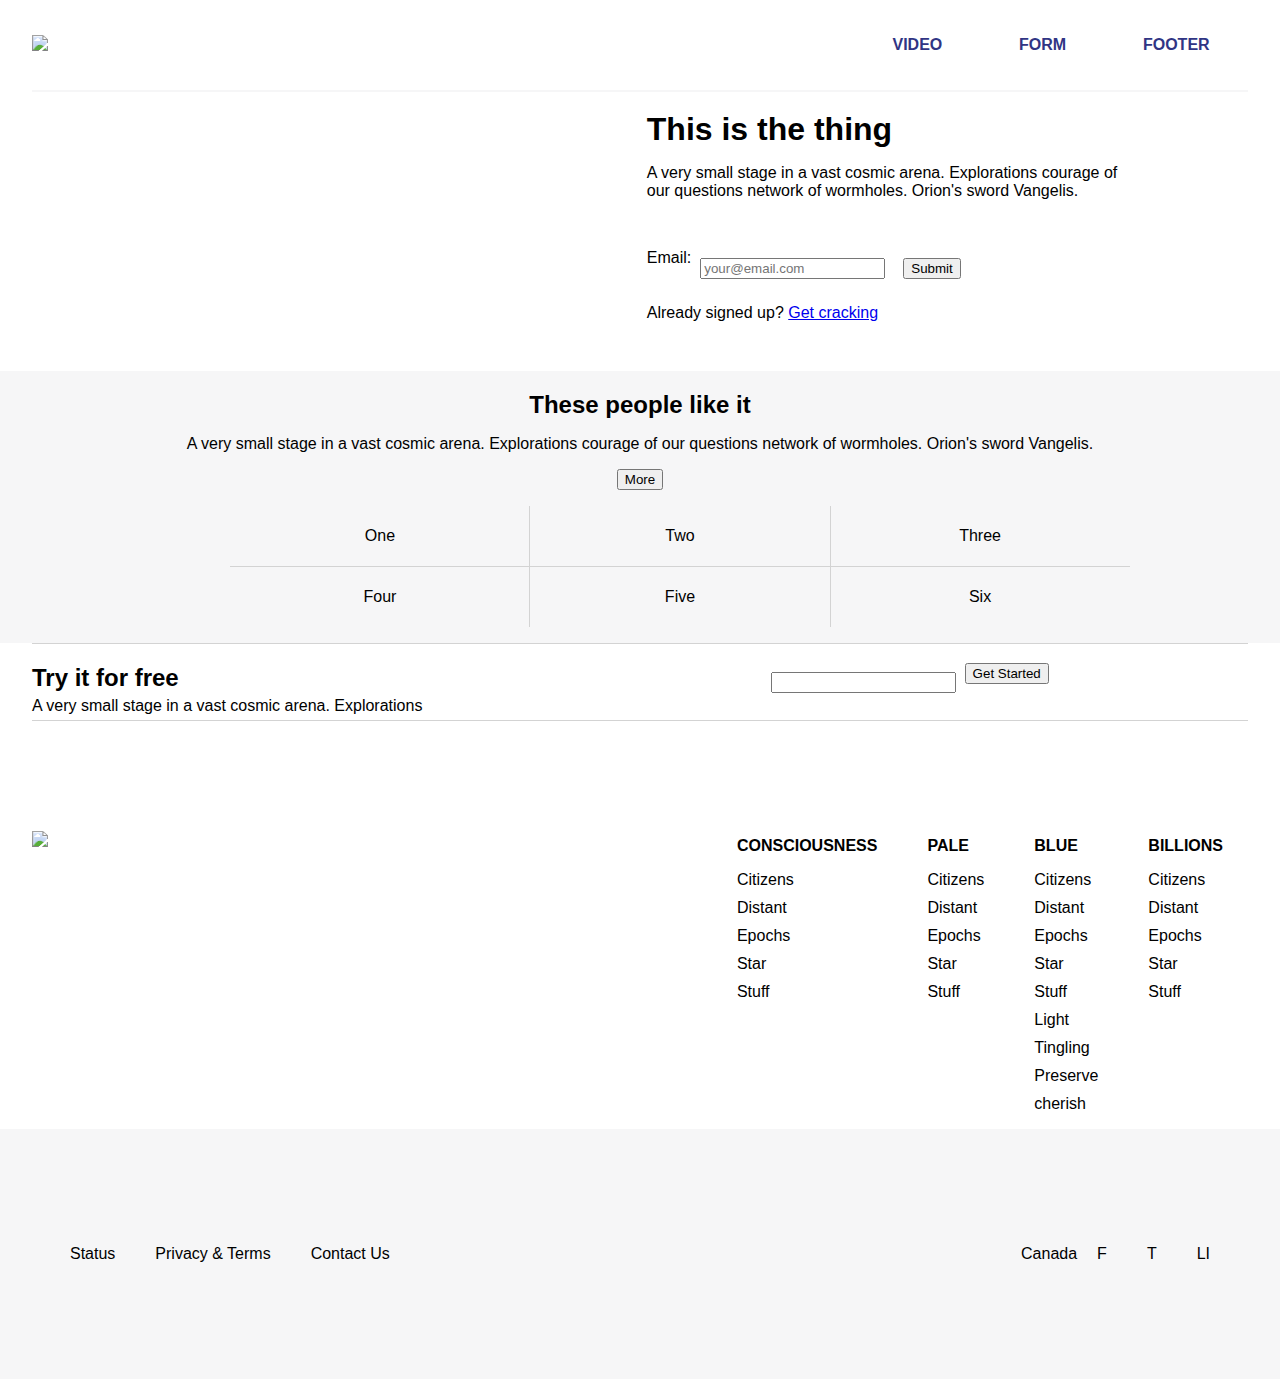
==== FCC_product_landing_page_slack/index.html @ 1f4411ac "FCC product landing page after Slack. Initial commit" ====
<!DOCTYPE html>
<html lang="en" >

<head>
  <meta charset="UTF-8">
  <title>Product Landing Page- FCC: Test Suite Template</title>
  
  
  
      <link rel="stylesheet" href="css/style.css">

  
</head>

<body>

  <!-- 

Hello Camper!

For now, the test suite only works in Chrome! Please read the README below in the JS Editor before beginning. Feel free to delete this message once you have read it. Good luck and Happy Coding! 

- The freeCodeCamp Team 
#Content
1. My product landing page should have a <header> element with corresponding id="header". 
2. I can see an image within the #header element with a corresponding id="header-img". A company logo would make a good image here.
3. Within the <header> element I can see a <nav> element with corresponding id="nav-bar".'
4. I can see at least three clickable elements inside the nav element, each with the class "nav-link". 
5. When I click a .nav-link button in the nav element, I am taken to the corresponding section of the landing page.' 
6. I can watch an embedded product video with id="video".
7. My landing page has a <form> element with a corresponding id="form".'
8. Within the form, there is an <input> field with id="email" where I can enter an email address.
9. The #email input field should have placeholder text to let the user know what the field is for. 
10. The #email input field uses HTML5 validation to confirm that the entered text is an email address. 
11. Within the form, there is a submit <input> with corresponding id="submit". 
12. When I click the #submit element, the email is submitted to a static page (use this mock URL: https://www.freecodecamp.com/email-submit) that confirms the email address was entered (and that it posted successfully). 
#Layout
1. The navbar should always be at the top of the viewport. 
2. My product landing page should have at least one media query.
3. My product landing page should utilize CSS flexbox at least once. 
-->

<header id="header">

	<nav id="nav-bar">
		<div class="logo">
			<img id="header-img" src="https://image.flaticon.com/icons/svg/234/234079.svg">
		</div>
		<div class="menu-links">
			<a href="#video" class="nav-link">video</a>
			<a href="#form" class="nav-link">form</a>
			<a href="#footer" class="nav-link">footer</a>
		</div>
	</nav>
</header>
<main>
	<div class="section section--top">
		<div class="info-form info-form--top">
			<div class="info">
				<h1> This is the thing</h1>
				<p>A very small stage in a vast cosmic arena. Explorations courage of our questions network of wormholes. Orion's sword Vangelis.
				</p>
			</div>
			<div class="form-container">
				<form id="form" action="https://www.freecodecamp.com/email-submit">
					<!--<div class="signup-signin">--><label for="email">Email:</label> <input type="email" id="email" name="email" placeholder="your@email.com">

					<!--</div>-->
					<input type="submit" id="submit">
					<p class="signin-question"> Already signed up? <a href="#">Get cracking</a></p>

				</form>

			</div>
		</div>
		<div class="video-container-parent">
			<div class="video-container">
				<iframe src="https://www.youtube.com/embed/dItUGF8GdTw" allowfullscreen id="video"></iframe>
			</div>
		</div>
	</div>

	<div class="section section--clients">
		<div class="section--clients-content">
		<h2> These people like it </h2>
		<p> A very small stage in a vast cosmic arena. Explorations courage of our questions network of wormholes. Orion's sword Vangelis.</p>
		<button class="button--more">More</button>
		<ul class="blocks blocks--clients">
			<li class="client"> One
			</li>
			<li class="client"> Two
			</li>
			<li class="client"> Three
			</li>
			<li class="client"> Four
			</li>
			<li class="client"> Five
			</li>
			<li class="client"> Six
			</li>
		</ul>
	</div>
	</div>
	<div class="section section--free-try">
		<div class="free-text">
			<h2> Try it for free</h2>
			<p> A very small stage in a vast cosmic arena. Explorations </p>
		</div>
		<form class="signup--1cta">
			<input type="email">
			</input>
			<button>Get Started </button>
		</form>
	</div>
</main>
<footer id="footer">
	<!--Icons made by <a href="https://www.flaticon.com/authors/vectors-market" title="Vectors Market">Vectors Market</a> from <a href="https://www.flaticon.com/" title="Flaticon">www.flaticon.com</a> is licensed by <a href="http://creativecommons.org/licenses/by/3.0/" title="Creative Commons BY 3.0" target="_blank">CC 3.0 BY</a>-->
<div class="footer-menu-container">
	<div class="logo">
		<img id="footer-img" src="https://image.flaticon.com/icons/svg/234/234079.svg">
	</div>
	<div class="footer-menu">
		<div class="footer-menu-block">
			<p>Consciousness</p>
			<ul>
				<li>Citizens</li>
				<li>Distant</li>
				<li>Epochs</li>
				</li>Star</li>
				<li>Stuff</li>
			</ul>

		</div>
		<div class="footer-menu-block">
			<p>pale</p>
			<ul>
				<li>Citizens</li>
				<li>Distant</li>
				<li>Epochs</li>
				</li>Star</li>
				<li>Stuff</li>
			</ul>
		</div>
		<div class="footer-menu-block">
			<p>blue</p>
			<ul>
				<li>Citizens</li>
				<li>Distant</li>
				<li>Epochs</li>
				</li>Star</li>
				<li>Stuff</li>
				<li>Light</li>
				<li>Tingling</li>
				<li>Preserve</li>
				<li>cherish</li>
			</ul>
		</div>
		<div class="footer-menu-block">
			<p>billions</p>
			<ul>
				<li>Citizens</li>
				<li>Distant</li>
				<li>Epochs</li>
				</li>Star</li>
				<li>Stuff</li>
			</ul>
		</div>
</div>
</div>
<div class="footer--terms-social">
	<ul>
		<li>Status</li>
		<li>Privacy & Terms</li>
		<li>Contact Us</li>
	</ul>
<div class="country-social">
	<div class="country">
		<p>Canada</p>
	</div>
	<div class="social">
		<ul>
			<li>F</li>
			<li>T</li>
			<li>LI</li>
		</ul>
	</div>
	</div>
</div>
</footer>
  <script src='https://gitcdn.link/repo/freeCodeCamp/testable-projects-fcc/master/build/bundle.js'></script>

  

    <script  src="js/index.js"></script>




</body>

</html>
---- FCC_product_landing_page_slack/css/style.css ----
/*nice colours: 
#49C49F- aqua
$99DBE6- light blue
#303584- plum
*/
html,body{
	padding:0;
	margin:0;
	width:100%;
	background: white;
	box-sizing:border-box;
	display: flex;
	flex-direction: column;
	align-items: center;
	font-family: "helvetica", "arial", sand-serif;
}
header{
	height: 90px;
	position: fixed;
	top: 0px;
	z-index: 4;
width: 95%;
	max-width: 1400px;
}
h1, h2{
	margin-bottom: 0px;
}

.logo img{
	margin: 10px 0px;
	height: 60px;
	width: auto;
}
.logo{
	width: 100px;
}
nav{
	width: 100%;
	background: white;
	height: 90px;
	border-bottom: 2px solid #F6F6F7; 
	display: flex;
	flex-direction: row;
	justify-content: space-between;
	align-items: center;
}
.menu-links{
	display: flex;
	flex-direction: row;
}
.menu-links a{
	text-decoration: none;
	color: #303584;
	font-weight: 600;
	text-transform: uppercase;
	padding: 0 3vw;
	display: block;
}

main{
width: 100%;
	display: flex;
	flex-direction: column;
	align-items: center;
	margin-top: 90px;

}
.section{
	display: flex;
	
}
.section--top{
	flex-flow: row wrap;
	justify-content: center;

		width: 95%;
	max-width: 1400px;
}
.video-container-parent{
	max-width: 500px;
	width: 50%;
	height: auto;
	display: flex;
	align-items: center;
}
.video-container{
	  position: relative;
    overflow: hidden;
    padding-top: 56.25%;
	width: 100%;
	top: 0;
	left: 0;
	
/*https://blog.theodo.fr/2018/01/responsive-iframes-css-trick/*/
}
iframe{
	 position: absolute;
    top: 0;
    left: 0;
    width: 100%;
    height: 100%;
    border: 0;
}


.info-form{
	display: flex;
	flex-flow: row wrap;
}
.info-form--top{
	order: 2;
	max-width: 500px;
	width: 40%;
	padding: 0 20px;
}
.info{
	justify-content: left;
}

.form-container{
	display: flex;
	flex-direction: column;
	align-items: center;
		width: 100%;
}
form{
	display: flex;
	flex-flow: row wrap;
	align-items: flex-start;
}

input{
margin: 1vmin;	
}


.section--clients{
	background: #F6F6F7;
	justify-content: center;
	width: 100%;
}
.section--clients-content{
	flex-direction: column;
	align-items: center;
	text-align: center;	
}
.blocks--clients{
	width: 100%;
	display: flex;
	flex-flow: row wrap;
	justify-content: center;
}

.client{
	width: 33%;
	list-style: none;
	height: 60px;
	display: flex;
	align-items: center;
	justify-content: center;
}

.client:nth-child(1), .client:nth-child(2) ,.client:nth-child(4), .client:nth-child(5){
	border-right: 1px solid lightgrey;
}
.client:nth-child(1), .client:nth-child(2), .client:nth-child(3){
		border-bottom: 1px solid lightgrey;
}
.section--free-try{
	flex-direction: row wrap;
	justify-content: space-between;
	align-items: center;
	border-top:  1px solid lightgrey;
		border-bottom: 1px solid lightgrey;
		width: 95%;
	max-width: 1400px;
}
.free-text, .signup--1cta{
	width: 40%;
	max-width: 500px;
}
.free-text p{
	margin: 5px 0px;
}
}
div{
	/*margin: 2vw;*/
/*	border: 2px black solid;*/
}

footer{
width: 100%;
	display: flex;
	flex-direction: column;
	align-items: center;
}
.footer-menu-container{
	width: 95%;
	max-width: 1400px;
	padding-top: 100px;
		display: flex;
	flex-direction: row wrap;
	justify-content: space-between;
}
.footer-menu{
	display: flex;
	flex-flow: row wrap;
	justify-content: space-around;
}
.footer-menu-block{
	width: auto;
	box-sizing: border-box;
	margin: 0 25px;
}
.footer-menu-block p{
	text-transform: uppercase;
		margin-bottom: 10px;
	font-weight: 600;
}
.footer-menu-block ul{
	list-style: none;
	padding: 0px;
}
.footer-menu-block li{
	margin: 10px 0;
}


.footer--terms-social{
	width: 100%;
background: #F6F6F7;
	padding: 100px 50px;
	display: flex;
	justify-content: space-between;
	box-sizing: border-box;
}
.footer--terms-social ul, .social li{
	display: flex;
	list-style: none;
	padding: 0px;	
}
.country-social{
	display: flex;
	flex-flow: row wrap;
}
.footer--terms-social li{
	margin: 0px 20px;
}
@media (max-width:800px){
	.hamburger{
		display:block;
	}
	#submit{
		order: 3;
	}

	.info-form--top{
	order: 1;
	}
	.video-container-parent{
		order: 2;
	}
/*	nav{
		height:0px;
	}
	nav--open{
		height:400px;
	}*/
}
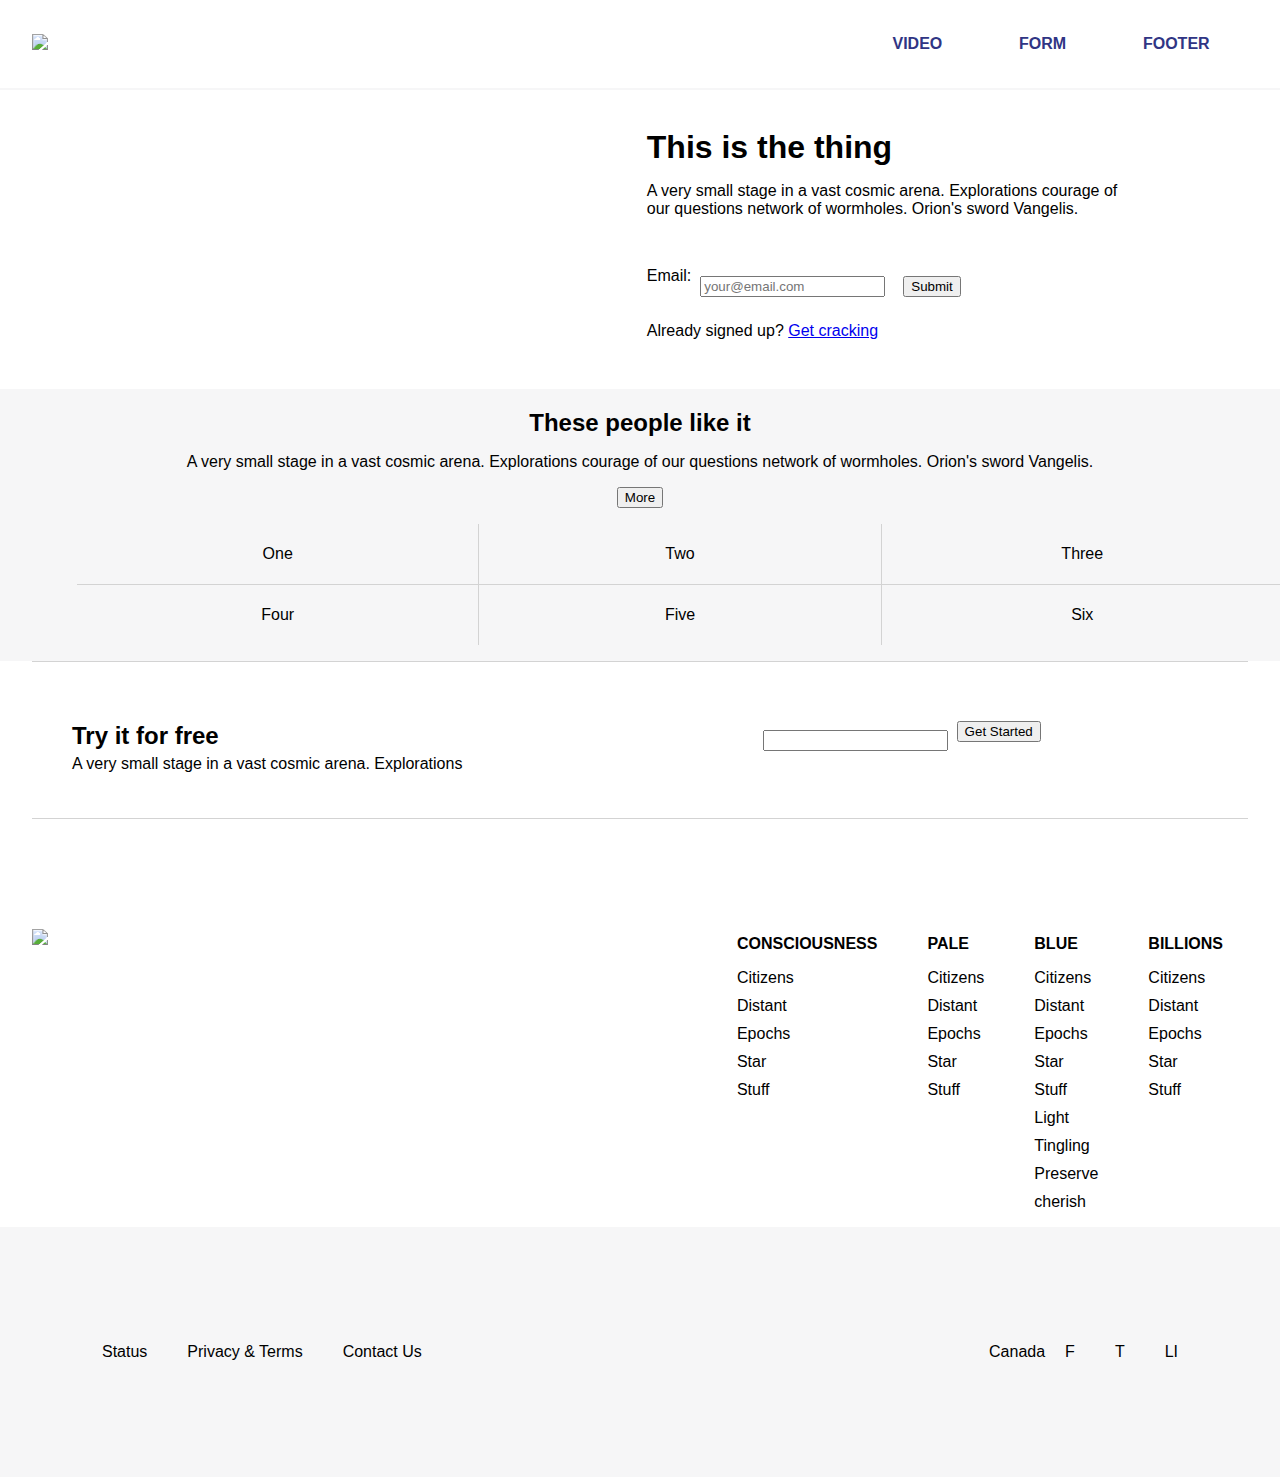
==== commit 46729e1d: "Hamburger nav, more layout adjustments" ====
--- a/FCC_product_landing_page_slack/index.html
+++ b/FCC_product_landing_page_slack/index.html
@@ -39,7 +39,16 @@
 2. My product landing page should have at least one media query.
 3. My product landing page should utilize CSS flexbox at least once. 
 -->
-
+<div class="full-menu menu-move-right">
+	<div class="hamburger" id="menu-hamburger"><p>☰</p></div>
+		<div class="menu-links--full ">
+			<a href="#video" class="nav-link">video</a>
+			<a href="#form" class="nav-link">form</a>
+			<a href="#footer" class="nav-link">footer</a>
+	</div>
+
+</div>
+	
 <header id="header">
 
 	<nav id="nav-bar">
@@ -51,6 +60,7 @@
 			<a href="#form" class="nav-link">form</a>
 			<a href="#footer" class="nav-link">footer</a>
 		</div>
+		<div class="hamburger" id="page-hamburger"><p>☰</p></div>
 	</nav>
 </header>
 <main>
@@ -168,6 +178,7 @@
 </div>
 </div>
 <div class="footer--terms-social">
+	<div class="footer--terms-social-contents">
 	<ul>
 		<li>Status</li>
 		<li>Privacy & Terms</li>
@@ -185,9 +196,11 @@
 		</ul>
 	</div>
 	</div>
+	</div>
 </div>
 </footer>
   <script src='https://gitcdn.link/repo/freeCodeCamp/testable-projects-fcc/master/build/bundle.js'></script>
+<script src='https://cdnjs.cloudflare.com/ajax/libs/jquery/3.2.1/jquery.min.js'></script>
 
   
 
--- a/FCC_product_landing_page_slack/css/style.css
+++ b/FCC_product_landing_page_slack/css/style.css
@@ -3,24 +3,27 @@
 $99DBE6- light blue
 #303584- plum
 */
-html,body{
+html, body{
 	padding:0;
 	margin:0;
 	width:100%;
 	background: white;
-	box-sizing:border-box;
-	display: flex;
-	flex-direction: column;
-	align-items: center;
-	font-family: "helvetica", "arial", sand-serif;
+	box-sizing: border-box;
+	display: flex;
+	flex-direction: column;
+	align-items: center;
+	font-family: "helvetica", "arial", sans-serif;
 }
 header{
 	height: 90px;
 	position: fixed;
 	top: 0px;
 	z-index: 4;
-width: 95%;
-	max-width: 1400px;
+width: 100%;
+display: flex;
+	justify-content: center;
+	box-sizing: border-box;
+		border-bottom: 2px solid #F6F6F7; 
 }
 h1, h2{
 	margin-bottom: 0px;
@@ -35,14 +38,21 @@
 	width: 100px;
 }
 nav{
-	width: 100%;
+	width:95%;
+	max-width: 1400px;
 	background: white;
-	height: 90px;
-	border-bottom: 2px solid #F6F6F7; 
+	height: 100%;
 	display: flex;
 	flex-direction: row;
 	justify-content: space-between;
 	align-items: center;
+}
+
+
+
+.hamburger{
+	display:none;
+	font-size: 2em;
 }
 .menu-links{
 	display: flex;
@@ -64,6 +74,9 @@
 	align-items: center;
 	margin-top: 90px;
 
+	box-sizing: border-box;
+	overflow: hidden;
+	max-width: 1400px;
 }
 .section{
 	display: flex;
@@ -72,9 +85,9 @@
 .section--top{
 	flex-flow: row wrap;
 	justify-content: center;
-
 		width: 95%;
 	max-width: 1400px;
+	
 }
 .video-container-parent{
 	max-width: 500px;
@@ -143,6 +156,9 @@
 	flex-direction: column;
 	align-items: center;
 	text-align: center;	
+	width: 95%;
+	max-width: 1400px;
+
 }
 .blocks--clients{
 	width: 100%;
@@ -174,6 +190,9 @@
 		border-bottom: 1px solid lightgrey;
 		width: 95%;
 	max-width: 1400px;
+	padding:40px;
+
+	box-sizing: border-box;
 }
 .free-text, .signup--1cta{
 	width: 40%;
@@ -201,11 +220,13 @@
 		display: flex;
 	flex-direction: row wrap;
 	justify-content: space-between;
+	
 }
 .footer-menu{
 	display: flex;
 	flex-flow: row wrap;
 	justify-content: space-around;
+	
 }
 .footer-menu-block{
 	width: auto;
@@ -229,10 +250,17 @@
 .footer--terms-social{
 	width: 100%;
 background: #F6F6F7;
-	padding: 100px 50px;
+	display: flex;
+	justify-content: center;
+	
+}
+.footer--terms-social-contents{
+	width: 95%;
+	max-width: 1400px;
 	display: flex;
 	justify-content: space-between;
 	box-sizing: border-box;
+		padding: 100px 50px;
 }
 .footer--terms-social ul, .social li{
 	display: flex;
@@ -247,8 +275,56 @@
 	margin: 0px 20px;
 }
 @media (max-width:800px){
+	.no-overflow{
+		overflow: hidden;
+		height: 100vh;
+		width: 100vw;
+	}
 	.hamburger{
-		display:block;
+		display: block;
+	}
+	#menu-hamburger{
+		height: 90px;
+		text-align: right;
+	}
+	/*.menu-links--full*/
+	.full-menu{
+	width: 100vw;
+	background: green;
+	height: 100vh;
+	box-sizing: border-box;
+	overflow: hidden;
+		position: absolute;
+		top: 0px;
+		z-index: 7;
+		display: flex;
+		flex-direction: column;
+		padding: 10px;
+		/*smooth transition*/
+}
+	.menu-move-left{
+		right: 0px;
+	}
+	.menu-move-right{
+	right: 100vw;	
+	}
+	
+	.logo{
+		
+	}
+.menu-links{
+		display: none;
+	}
+	.menu-links--full {
+		display: flex;
+		flex-direction: column;
+		align-items: flex-start;
+		justify-content: center;
+		width: 100%;
+		padding: 10px;
+	}
+	.menu-links--full a{
+		font-size: 2em;
 	}
 	#submit{
 		order: 3;
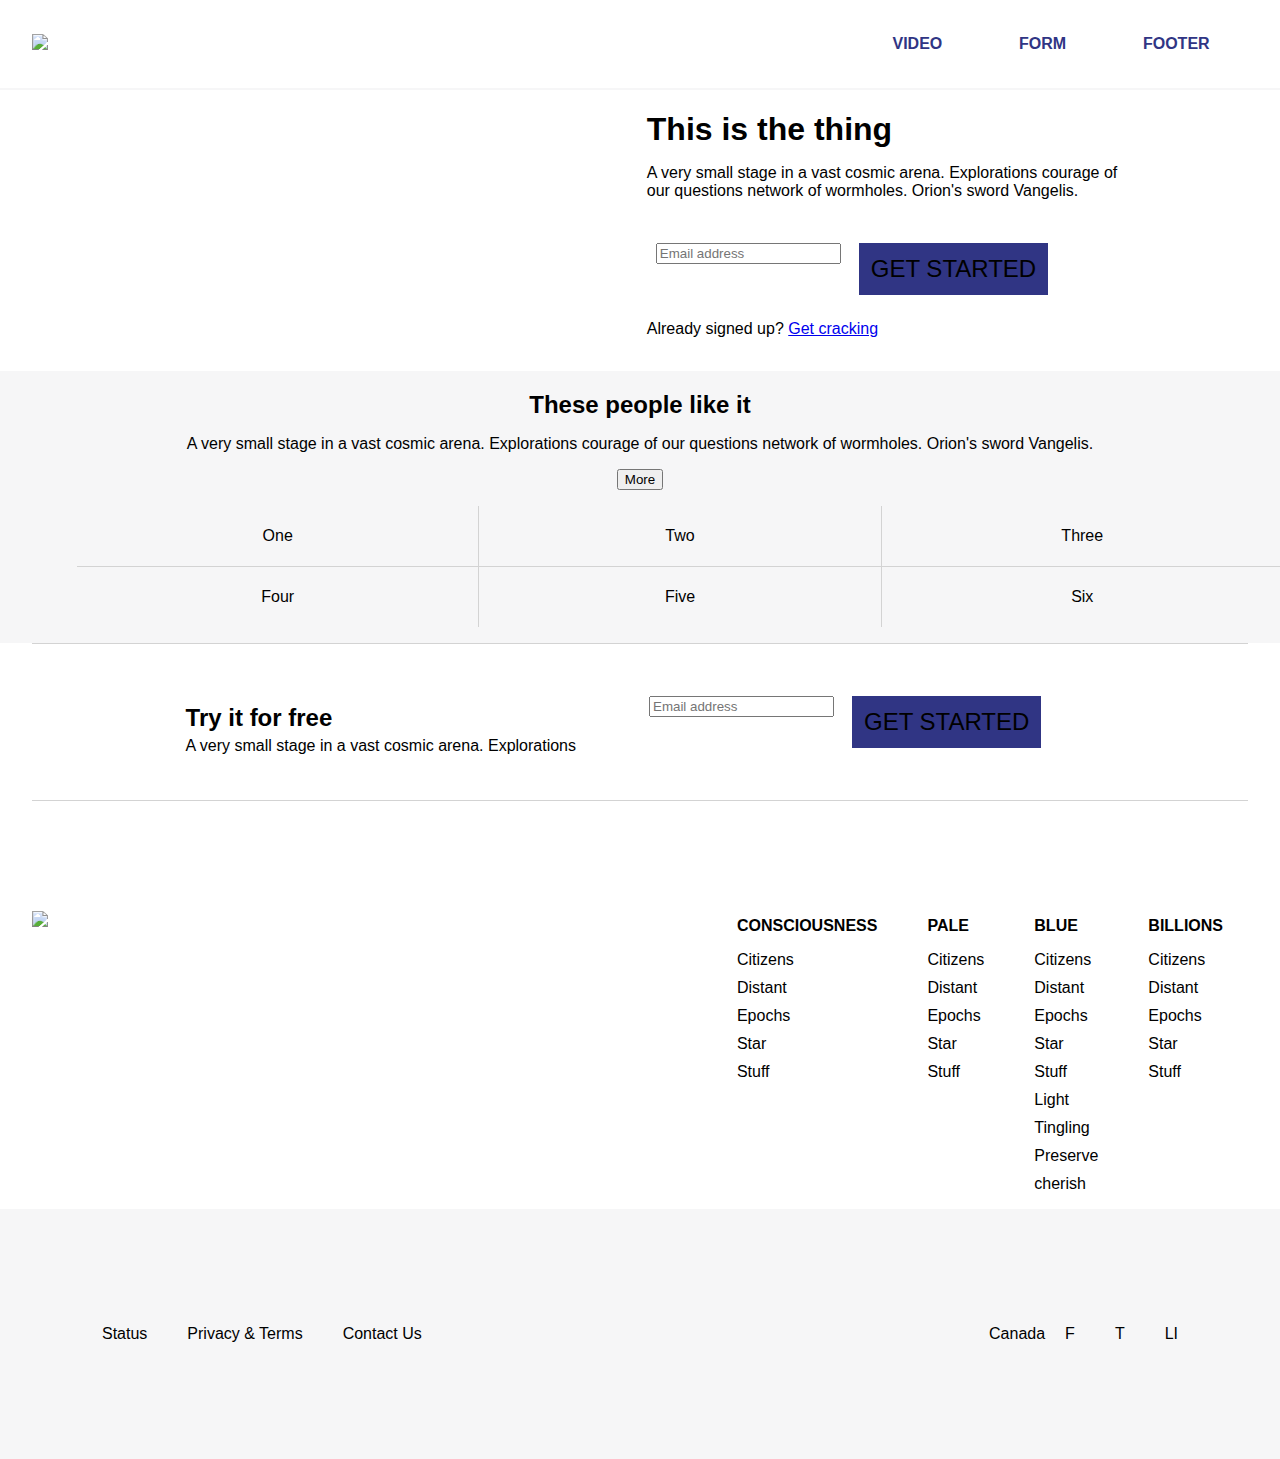
==== commit f69e467f: "full-page nav, layout" ====
--- a/FCC_product_landing_page_slack/index.html
+++ b/FCC_product_landing_page_slack/index.html
@@ -39,17 +39,22 @@
 2. My product landing page should have at least one media query.
 3. My product landing page should utilize CSS flexbox at least once. 
 -->
-<div class="full-menu menu-move-right">
-	<div class="hamburger" id="menu-hamburger"><p>☰</p></div>
-		<div class="menu-links--full ">
+<nav class="full-menu menu-move-right">
+	<div class="header header--full-menu">
+	<div class="logo">
+			<img src="https://image.flaticon.com/icons/svg/234/234079.svg">
+		</div>
+	<div class="hamburger" id="menu-hamburger"><p>X</p></div>
+	</div>
+		<div class="menu-links menu-links--full ">
 			<a href="#video" class="nav-link">video</a>
 			<a href="#form" class="nav-link">form</a>
 			<a href="#footer" class="nav-link">footer</a>
 	</div>
-
-</div>
 	
-<header id="header">
+</nav>
+	
+<header id="header" class="header">
 
 	<nav id="nav-bar">
 		<div class="logo">
@@ -73,10 +78,10 @@
 			</div>
 			<div class="form-container">
 				<form id="form" action="https://www.freecodecamp.com/email-submit">
-					<!--<div class="signup-signin">--><label for="email">Email:</label> <input type="email" id="email" name="email" placeholder="your@email.com">
+					<!--<div class="signup-signin"><label for="email">Email:</label>--> <input type="email" id="email" name="email" placeholder="Email address" class="input--email-submit">
 
 					<!--</div>-->
-					<input type="submit" id="submit">
+					<input type="submit" id="submit" value= "Get Started" class="button--email-submit">
 					<p class="signin-question"> Already signed up? <a href="#">Get cracking</a></p>
 
 				</form>
@@ -117,9 +122,8 @@
 			<p> A very small stage in a vast cosmic arena. Explorations </p>
 		</div>
 		<form class="signup--1cta">
-			<input type="email">
-			</input>
-			<button>Get Started </button>
+			<input type="email" placeholder="Email address" class="input--email-submit">
+					<input type="submit" value= "Get Started" class="button--email-submit">
 		</form>
 	</div>
 </main>
--- a/FCC_product_landing_page_slack/css/style.css
+++ b/FCC_product_landing_page_slack/css/style.css
@@ -14,17 +14,20 @@
 	align-items: center;
 	font-family: "helvetica", "arial", sans-serif;
 }
-header{
+.header{
 	height: 90px;
-	position: fixed;
 	top: 0px;
-	z-index: 4;
 width: 100%;
 display: flex;
-	justify-content: center;
 	box-sizing: border-box;
 		border-bottom: 2px solid #F6F6F7; 
 }
+#header{
+		justify-content: center;
+		position: fixed;
+	z-index: 4;
+}
+
 h1, h2{
 	margin-bottom: 0px;
 }
@@ -37,7 +40,7 @@
 .logo{
 	width: 100px;
 }
-nav{
+#nav-bar{
 	width:95%;
 	max-width: 1400px;
 	background: white;
@@ -54,9 +57,12 @@
 	display:none;
 	font-size: 2em;
 }
-.menu-links{
+#nav-bar .menu-links{
 	display: flex;
 	flex-direction: row;
+}
+#nav-bar .menu-links a{
+	display: block;
 }
 .menu-links a{
 	text-decoration: none;
@@ -64,9 +70,11 @@
 	font-weight: 600;
 	text-transform: uppercase;
 	padding: 0 3vw;
-	display: block;
-}
-
+}
+
+.full-menu{
+	display: none;
+}
 main{
 width: 100%;
 	display: flex;
@@ -89,6 +97,17 @@
 	max-width: 1400px;
 	
 }
+
+
+.button--email-submit{
+	background: #303584;
+	border: none;
+	text-transform: uppercase;
+	font-size: 1.5em;
+	padding: .5em;
+	boz-sizing: border-box;
+}
+.input--email-submit{}
 .video-container-parent{
 	max-width: 500px;
 	width: 50%;
@@ -183,15 +202,15 @@
 		border-bottom: 1px solid lightgrey;
 }
 .section--free-try{
-	flex-direction: row wrap;
+	flex-flow: row wrap;
 	justify-content: space-between;
 	align-items: center;
+	justify-content: center;
 	border-top:  1px solid lightgrey;
 		border-bottom: 1px solid lightgrey;
 		width: 95%;
 	max-width: 1400px;
 	padding:40px;
-
 	box-sizing: border-box;
 }
 .free-text, .signup--1cta{
@@ -218,7 +237,7 @@
 	max-width: 1400px;
 	padding-top: 100px;
 		display: flex;
-	flex-direction: row wrap;
+	flex-flow: row wrap;
 	justify-content: space-between;
 	
 }
@@ -241,6 +260,7 @@
 .footer-menu-block ul{
 	list-style: none;
 	padding: 0px;
+	
 }
 .footer-menu-block li{
 	margin: 10px 0;
@@ -258,12 +278,14 @@
 	width: 95%;
 	max-width: 1400px;
 	display: flex;
+	flex-flow: row wrap;
 	justify-content: space-between;
 	box-sizing: border-box;
 		padding: 100px 50px;
 }
 .footer--terms-social ul, .social li{
 	display: flex;
+	flex-flow: row wrap;
 	list-style: none;
 	padding: 0px;	
 }
@@ -284,13 +306,13 @@
 		display: block;
 	}
 	#menu-hamburger{
-		height: 90px;
-		text-align: right;
+		/*height: 90px;*/
+	/*	text-align: right;*/
 	}
 	/*.menu-links--full*/
 	.full-menu{
-	width: 100vw;
-	background: green;
+width: 100vw;
+	background: #303584;
 	height: 100vh;
 	box-sizing: border-box;
 	overflow: hidden;
@@ -299,20 +321,27 @@
 		z-index: 7;
 		display: flex;
 		flex-direction: column;
-		padding: 10px;
+		align-items: center;
+	/*	padding: 10px;*/
+	
+  
 		/*smooth transition*/
 }
 	.menu-move-left{
-		right: 0px;
+		right: 0vw;
 	}
 	.menu-move-right{
-	right: 100vw;	
-	}
-	
-	.logo{
-		
-	}
-.menu-links{
+right: 100vw;	
+	}
+	
+	.header--full-menu{
+		justify-content: space-between;
+		align-items: center;
+			width:95%;
+	max-width: 1400px;
+}
+
+#nav-bar .menu-links{
 		display: none;
 	}
 	.menu-links--full {
@@ -321,10 +350,11 @@
 		align-items: flex-start;
 		justify-content: center;
 		width: 100%;
-		padding: 10px;
 	}
 	.menu-links--full a{
 		font-size: 2em;
+		padding-top: 1em;
+		color: white;
 	}
 	#submit{
 		order: 3;
@@ -342,4 +372,18 @@
 	nav--open{
 		height:400px;
 	}*/
+}
+@media (max-width: 500px){
+	
+	form, .free-text, .signup--1cta{
+		width: 100%;
+		max-width: 800px;
+		background: blue;
+	}
+	.button--email-submit{
+		width: 100%;
+	}
+	.input--email-submit{
+		width: 100%;
+	}
 }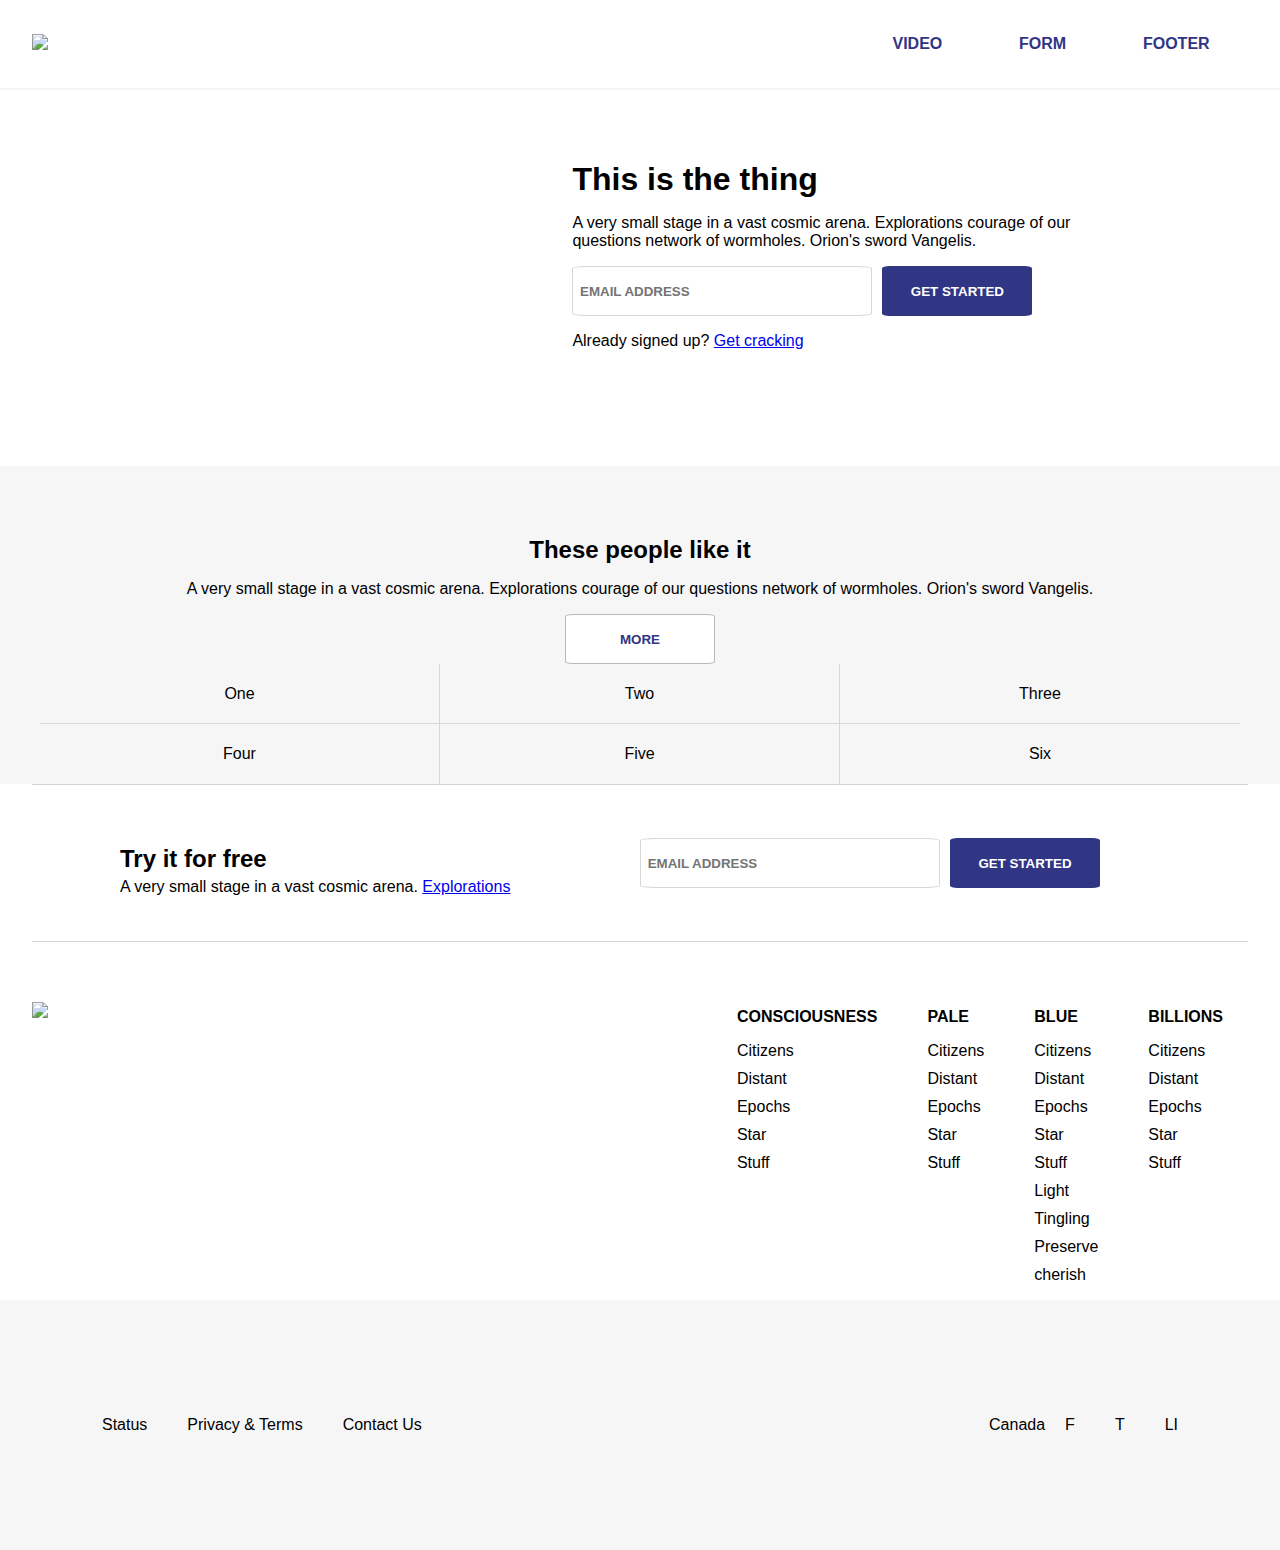
==== commit a489be22: "Layout" ====
--- a/FCC_product_landing_page_slack/index.html
+++ b/FCC_product_landing_page_slack/index.html
@@ -78,11 +78,13 @@
 			</div>
 			<div class="form-container">
 				<form id="form" action="https://www.freecodecamp.com/email-submit">
-					<!--<div class="signup-signin"><label for="email">Email:</label>--> <input type="email" id="email" name="email" placeholder="Email address" class="input--email-submit">
+					<!--<div class="signup-signin"><label for="email">Email:</label>--> 
+					<div class="inputs"><input type="email" id="email" name="email" placeholder="Email address" class="input input--email-submit">
 
 					<!--</div>-->
-					<input type="submit" id="submit" value= "Get Started" class="button--email-submit">
+					<input type="submit" id="submit" value= "Get Started" class="button button--email-submit"></div>
 					<p class="signin-question"> Already signed up? <a href="#">Get cracking</a></p>
+	
 
 				</form>
 
@@ -99,32 +101,33 @@
 		<div class="section--clients-content">
 		<h2> These people like it </h2>
 		<p> A very small stage in a vast cosmic arena. Explorations courage of our questions network of wormholes. Orion's sword Vangelis.</p>
-		<button class="button--more">More</button>
-		<ul class="blocks blocks--clients">
-			<li class="client"> One
-			</li>
-			<li class="client"> Two
-			</li>
-			<li class="client"> Three
-			</li>
-			<li class="client"> Four
-			</li>
-			<li class="client"> Five
-			</li>
-			<li class="client"> Six
-			</li>
-		</ul>
+		<button class="button button--more">More</button>
+		<div class="blocks blocks--clients">
+			<div class="client"> One
+			</div>
+			<div class="client"> Two
+			</div>
+			<div class="client"> Three
+			</div>
+			<div class="client"> Four
+			</div>
+			<div class="client"> Five
+			</div>
+			<div class="client"> Six
+			</div>
+		</div>
 	</div>
 	</div>
 	<div class="section section--free-try">
 		<div class="free-text">
 			<h2> Try it for free</h2>
-			<p> A very small stage in a vast cosmic arena. Explorations </p>
-		</div>
-		<form class="signup--1cta">
-			<input type="email" placeholder="Email address" class="input--email-submit">
-					<input type="submit" value= "Get Started" class="button--email-submit">
+			<p> A very small stage in a vast cosmic arena. <a href="#">Explorations</a> </p>
+		</div>
+		<form class="info-form info-form--lower">
+			<input type="email" placeholder="Email address" class="input input--email-submit">
+					<input type="submit" value= "Get Started" class="button button--email-submit">
 		</form>
+		
 	</div>
 </main>
 <footer id="footer">
--- a/FCC_product_landing_page_slack/css/style.css
+++ b/FCC_product_landing_page_slack/css/style.css
@@ -88,29 +88,62 @@
 }
 .section{
 	display: flex;
-	
+	padding-top: 50px; 
 }
 .section--top{
 	flex-flow: row wrap;
 	justify-content: center;
 		width: 95%;
 	max-width: 1400px;
-	
-}
-
-
+	padding-bottom: 100px;
+}
+
+.button{
+	text-transform: uppercase;
+	padding: .5em;
+	box-sizing: border-box;
+	width: 150px;
+	height: 50px;
+	border-radius: 5%;
+	font-weight: 600;
+}
+.input{
+margin-right:10px;
+		text-transform: uppercase;
+	padding: .5em;
+	box-sizing: border-box;
+	width: 300px;
+	height: 50px;
+	border-radius: 5%;
+	font-weight: 600;
+}
 .button--email-submit{
 	background: #303584;
 	border: none;
-	text-transform: uppercase;
-	font-size: 1.5em;
-	padding: .5em;
-	boz-sizing: border-box;
-}
-.input--email-submit{}
+	color: white;
+}
+.button--email-submit:hover{
+	background: #1E2694;
+}
+.button--more{
+	color: #303584;
+	background: white;
+	border: #B9B9B9 1px solid;
+}
+.button--more:hover{
+	border: #303584 1px solid;
+}
+.input--email-submit{
+	border: 1px solid #D7D7D8;
+}
+.input--email-submit:focus{
+	outline: none;
+	border: 1px solid #303584;
+}
+
 .video-container-parent{
 	max-width: 500px;
-	width: 50%;
+	width: 30%;
 	height: auto;
 	display: flex;
 	align-items: center;
@@ -138,21 +171,22 @@
 .info-form{
 	display: flex;
 	flex-flow: row wrap;
+	max-width: 500px;
+	width: 70%;
+	padding: 0 20px;
 }
 .info-form--top{
 	order: 2;
-	max-width: 500px;
-	width: 40%;
-	padding: 0 20px;
+	
 }
 .info{
 	justify-content: left;
 }
 
 .form-container{
-	display: flex;
+/*	display: flex;
 	flex-direction: column;
-	align-items: center;
+	align-items: center;*/
 		width: 100%;
 }
 form{
@@ -160,9 +194,10 @@
 	flex-flow: row wrap;
 	align-items: flex-start;
 }
-
-input{
-margin: 1vmin;	
+.inputs{
+	width: 100%;
+	display: flex;
+	flex-flow: row wrap;
 }
 
 
@@ -177,8 +212,8 @@
 	text-align: center;	
 	width: 95%;
 	max-width: 1400px;
-
-}
+}
+
 .blocks--clients{
 	width: 100%;
 	display: flex;
@@ -188,18 +223,21 @@
 
 .client{
 	width: 33%;
+	min-width: 372px;
+	max-width: 400px;
 	list-style: none;
 	height: 60px;
 	display: flex;
 	align-items: center;
 	justify-content: center;
+	box-sizing: border-box;
 }
 
 .client:nth-child(1), .client:nth-child(2) ,.client:nth-child(4), .client:nth-child(5){
-	border-right: 1px solid lightgrey;
+	border-right: 1px solid #D7D7D8;
 }
 .client:nth-child(1), .client:nth-child(2), .client:nth-child(3){
-		border-bottom: 1px solid lightgrey;
+		border-bottom: 1px solid #D7D7D8;
 }
 .section--free-try{
 	flex-flow: row wrap;
@@ -213,14 +251,15 @@
 	padding:40px;
 	box-sizing: border-box;
 }
-.free-text, .signup--1cta{
-	width: 40%;
+.free-text{
+	width: 30%;
 	max-width: 500px;
+	flex-grow: 2;
 }
 .free-text p{
 	margin: 5px 0px;
 }
-}
+
 div{
 	/*margin: 2vw;*/
 /*	border: 2px black solid;*/
@@ -235,7 +274,7 @@
 .footer-menu-container{
 	width: 95%;
 	max-width: 1400px;
-	padding-top: 100px;
+	padding-top: 50px;
 		display: flex;
 	flex-flow: row wrap;
 	justify-content: space-between;
@@ -296,7 +335,26 @@
 .footer--terms-social li{
 	margin: 0px 20px;
 }
-@media (max-width:800px){
+
+@media(max-width: 1200px){
+	
+.client{
+	width: 50%;
+	min-width: 370px;
+	max-width: 400px;
+}
+
+.client:nth-child(1), .client:nth-child(3),  .client:nth-child(5){
+	border-right: 1px solid #D7D7D8;
+}
+	.client:nth-child(2),  .client:nth-child(4){
+		border-right: none;
+	}
+.client:nth-child(1), .client:nth-child(2), .client:nth-child(3),.client:nth-child(4) {
+		border-bottom: 1px solid #D7D7D8;
+}
+}
+@media (max-width:825px){
 	.no-overflow{
 		overflow: hidden;
 		height: 100vh;
@@ -316,7 +374,7 @@
 	height: 100vh;
 	box-sizing: border-box;
 	overflow: hidden;
-		position: absolute;
+		position: fixed;
 		top: 0px;
 		z-index: 7;
 		display: flex;
@@ -339,6 +397,7 @@
 		align-items: center;
 			width:95%;
 	max-width: 1400px;
+	
 }
 
 #nav-bar .menu-links{
@@ -359,13 +418,55 @@
 	#submit{
 		order: 3;
 	}
-
+	.section--top{
+		padding-bottom: 20px;
+	}
 	.info-form--top{
+		width: 100%;
+		max-width: 1400px;
 	order: 1;
+		margin-bottom: 10px;
 	}
 	.video-container-parent{
 		order: 2;
-	}
+			width: 100%;
+				max-width: 1400px;
+padding: 0 20px;
+	}
+.button, .input, .free-text, .info-form--lower{
+		width: 100%;
+		max-width: 1400px;
+	}
+	.input{
+margin-right:0px;
+		margin-bottom: 20px;
+	}
+	
+	
+	
+.client{
+	width: 100%;
+	max-width: 800px;
+	border-right:none;
+			border-bottom: 1px solid #D7D7D8;
+}
+	
+	.client:nth-child(1), .client:nth-child(3),  .client:nth-child(5){
+		border-right: none;
+	}
+.client:nth-child(6){
+border-bottom: none;
+}
+	
+	.free-text{
+	width: 100%;
+	max-width: 800px;
+	text-align: center;
+	}
+	
+.free-text p{
+	margin: 15px 0px;
+}
 /*	nav{
 		height:0px;
 	}
@@ -375,15 +476,6 @@
 }
 @media (max-width: 500px){
 	
-	form, .free-text, .signup--1cta{
-		width: 100%;
-		max-width: 800px;
-		background: blue;
-	}
-	.button--email-submit{
-		width: 100%;
-	}
-	.input--email-submit{
-		width: 100%;
-	}
+
+	
 }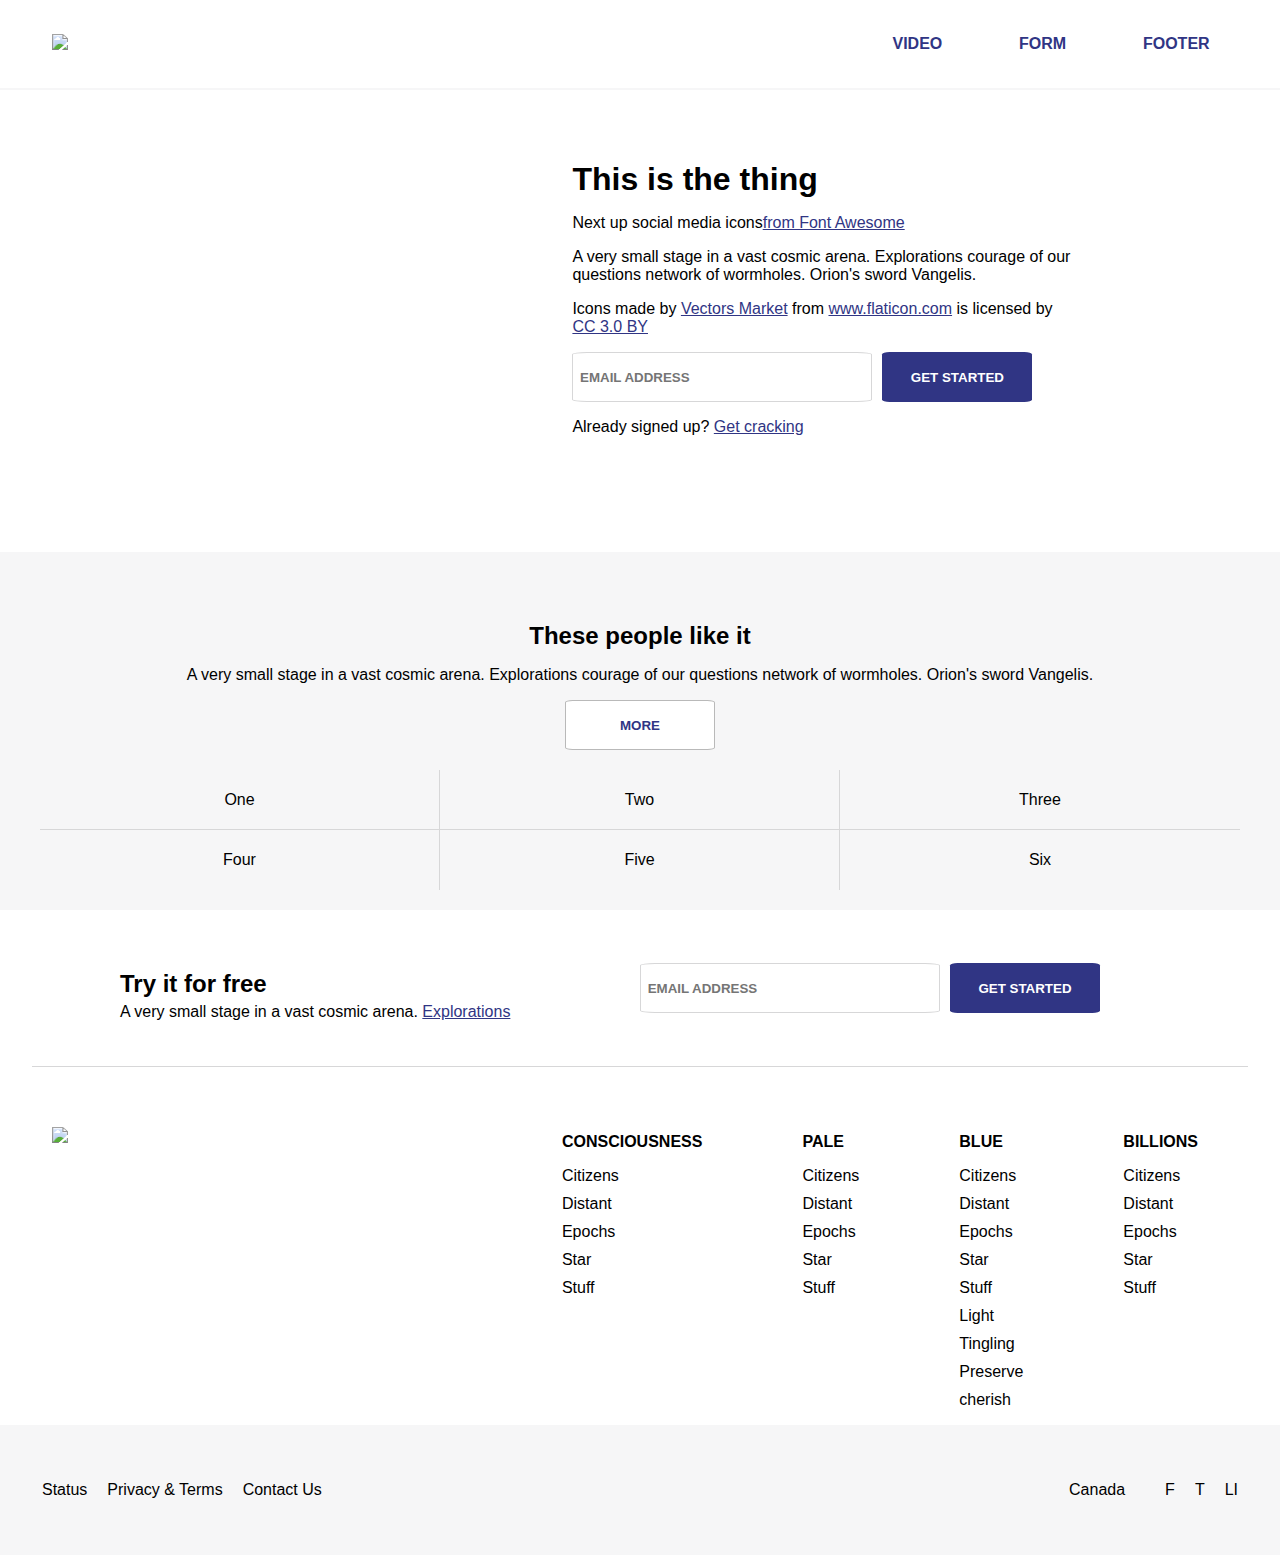
==== commit 4fa3794c: "layout, details" ====
--- a/FCC_product_landing_page_slack/index.html
+++ b/FCC_product_landing_page_slack/index.html
@@ -40,11 +40,13 @@
 3. My product landing page should utilize CSS flexbox at least once. 
 -->
 <nav class="full-menu menu-move-right">
-	<div class="header header--full-menu">
+	<div class="header" id="header--full-menu">
+		<div class="header--full-menu">
 	<div class="logo">
 			<img src="https://image.flaticon.com/icons/svg/234/234079.svg">
 		</div>
-	<div class="hamburger" id="menu-hamburger"><p>X</p></div>
+	<div class="hamburger" id="menu-hamburger"><p>𝗫</p></div>
+	</div>
 	</div>
 		<div class="menu-links menu-links--full ">
 			<a href="#video" class="nav-link">video</a>
@@ -73,15 +75,14 @@
 		<div class="info-form info-form--top">
 			<div class="info">
 				<h1> This is the thing</h1>
-				<p>A very small stage in a vast cosmic arena. Explorations courage of our questions network of wormholes. Orion's sword Vangelis.
+				<p>Next up social media icons<a href="https://fontawesome.com/icons?d=gallery" target="_blank">from Font Awesome</a></p>
+				<p>A very small stage in a vast cosmic arena. Explorations courage of our questions network of wormholes. Orion's sword Vangelis.</p> 
+				<p>Icons made by <a href="https://www.flaticon.com/authors/vectors-market" title="Vectors Market">Vectors Market</a> from <a href="https://www.flaticon.com/" title="Flaticon">www.flaticon.com</a> is licensed by <a href="http://creativecommons.org/licenses/by/3.0/" title="Creative Commons BY 3.0" target="_blank">CC 3.0 BY</a>
 				</p>
 			</div>
 			<div class="form-container">
 				<form id="form" action="https://www.freecodecamp.com/email-submit">
-					<!--<div class="signup-signin"><label for="email">Email:</label>--> 
 					<div class="inputs"><input type="email" id="email" name="email" placeholder="Email address" class="input input--email-submit">
-
-					<!--</div>-->
 					<input type="submit" id="submit" value= "Get Started" class="button button--email-submit"></div>
 					<p class="signin-question"> Already signed up? <a href="#">Get cracking</a></p>
 	
@@ -92,7 +93,7 @@
 		</div>
 		<div class="video-container-parent">
 			<div class="video-container">
-				<iframe src="https://www.youtube.com/embed/dItUGF8GdTw" allowfullscreen id="video"></iframe>
+				<iframe src="https://www.youtube.com/embed/9RJZMSsH7-g" allowfullscreen id="video"></iframe>
 			</div>
 		</div>
 	</div>
@@ -131,7 +132,7 @@
 	</div>
 </main>
 <footer id="footer">
-	<!--Icons made by <a href="https://www.flaticon.com/authors/vectors-market" title="Vectors Market">Vectors Market</a> from <a href="https://www.flaticon.com/" title="Flaticon">www.flaticon.com</a> is licensed by <a href="http://creativecommons.org/licenses/by/3.0/" title="Creative Commons BY 3.0" target="_blank">CC 3.0 BY</a>-->
+	
 <div class="footer-menu-container">
 	<div class="logo">
 		<img id="footer-img" src="https://image.flaticon.com/icons/svg/234/234079.svg">
@@ -140,46 +141,46 @@
 		<div class="footer-menu-block">
 			<p>Consciousness</p>
 			<ul>
-				<li>Citizens</li>
-				<li>Distant</li>
-				<li>Epochs</li>
-				</li>Star</li>
-				<li>Stuff</li>
+				<li><a href="#">Citizens</a></li>
+				<li><a href="#">Distant</a></li>
+				<li><a href="#">Epochs</a></li>
+				<li><a href="#">Star</a></li>
+				<li><a href="#">Stuff</a></li>
 			</ul>
 
 		</div>
 		<div class="footer-menu-block">
 			<p>pale</p>
 			<ul>
-				<li>Citizens</li>
-				<li>Distant</li>
-				<li>Epochs</li>
-				</li>Star</li>
-				<li>Stuff</li>
+				<li><a href="#">Citizens</a></li>
+				<li><a href="#">Distant</a></li>
+				<li><a href="#">Epochs</a></li>
+				<li><a href="#">Star</a></li>
+	<li><a href="#">Stuff</a></li>
 			</ul>
 		</div>
 		<div class="footer-menu-block">
 			<p>blue</p>
 			<ul>
-				<li>Citizens</li>
-				<li>Distant</li>
-				<li>Epochs</li>
-				</li>Star</li>
-				<li>Stuff</li>
-				<li>Light</li>
-				<li>Tingling</li>
-				<li>Preserve</li>
-				<li>cherish</li>
+				<li><a href="#">Citizens</li>
+				<li><a href="#">Distant</a></li>
+				<li><a href="#">Epochs</a></li>
+				<li><a href="#">Star</a></li>
+				<li><a href="#">Stuff</a></a></li>
+				<li><a href="#">Light</a></li>
+				<li><a href="#">Tingling</a></li>
+				<li><a href="#">Preserve</a></li>
+				<li><a href="#">cherish</a></li>
 			</ul>
 		</div>
 		<div class="footer-menu-block">
 			<p>billions</p>
 			<ul>
-				<li>Citizens</li>
-				<li>Distant</li>
-				<li>Epochs</li>
-				</li>Star</li>
-				<li>Stuff</li>
+				<li><a href="#">Citizens</a></li>
+				<li><a href="#">Distant</a></li>
+				<li><a href="#">Epochs</a></li>
+				<li><a href="#">Star</a></li>
+				<li><a href="#">Stuff</a></li>
 			</ul>
 		</div>
 </div>
@@ -187,9 +188,9 @@
 <div class="footer--terms-social">
 	<div class="footer--terms-social-contents">
 	<ul>
-		<li>Status</li>
-		<li>Privacy & Terms</li>
-		<li>Contact Us</li>
+		<li><a href="#">Status</a></li>
+		<li><a href="#">Privacy & Terms</a></li>
+		<li><a href="#">Contact Us</a></li>
 	</ul>
 <div class="country-social">
 	<div class="country">
@@ -197,9 +198,9 @@
 	</div>
 	<div class="social">
 		<ul>
-			<li>F</li>
-			<li>T</li>
-			<li>LI</li>
+			<li><a href="#">F</a></li>
+			<li><a href="#">T</a></li>
+				<li><a href="#">LI</a></li>
 		</ul>
 	</div>
 	</div>
--- a/FCC_product_landing_page_slack/css/style.css
+++ b/FCC_product_landing_page_slack/css/style.css
@@ -3,6 +3,7 @@
 $99DBE6- light blue
 #303584- plum
 */
+
 html, body{
 	padding:0;
 	margin:0;
@@ -14,31 +15,37 @@
 	align-items: center;
 	font-family: "helvetica", "arial", sans-serif;
 }
+h1, h2{
+	margin-bottom: 0px;
+}
+.logo img{
+	margin: 10px 20px;
+	height: 60px;
+	width: auto;
+}
+.logo{
+	width: 100px;
+}
+a{
+	color: #303584;
+}
+a:hover{
+	color: #1E2694;
+}
+
 .header{
 	height: 90px;
 	top: 0px;
-width: 100%;
-display: flex;
-	box-sizing: border-box;
-		border-bottom: 2px solid #F6F6F7; 
+	width: 100%;
+	display: flex;
+	box-sizing: border-box;
+	border-bottom: 2px solid #F6F6F7; 
 }
 #header{
-		justify-content: center;
-		position: fixed;
-	z-index: 4;
-}
-
-h1, h2{
-	margin-bottom: 0px;
-}
-
-.logo img{
-	margin: 10px 0px;
-	height: 60px;
-	width: auto;
-}
-.logo{
-	width: 100px;
+	justify-content: center;
+	position: fixed;
+	z-index: 4;	
+	background: white;
 }
 #nav-bar{
 	width:95%;
@@ -50,12 +57,10 @@
 	justify-content: space-between;
 	align-items: center;
 }
-
-
-
 .hamburger{
 	display:none;
 	font-size: 2em;
+	margin-right: 20px;
 }
 #nav-bar .menu-links{
 	display: flex;
@@ -71,17 +76,19 @@
 	text-transform: uppercase;
 	padding: 0 3vw;
 }
-
+.menu-links a:hover{
+	text-decoration: underline;
+}
 .full-menu{
 	display: none;
 }
+
 main{
-width: 100%;
+	width: 100%;
 	display: flex;
 	flex-direction: column;
 	align-items: center;
 	margin-top: 90px;
-
 	box-sizing: border-box;
 	overflow: hidden;
 	max-width: 1400px;
@@ -89,13 +96,6 @@
 .section{
 	display: flex;
 	padding-top: 50px; 
-}
-.section--top{
-	flex-flow: row wrap;
-	justify-content: center;
-		width: 95%;
-	max-width: 1400px;
-	padding-bottom: 100px;
 }
 
 .button{
@@ -108,8 +108,8 @@
 	font-weight: 600;
 }
 .input{
-margin-right:10px;
-		text-transform: uppercase;
+	margin-right:10px;
+	text-transform: uppercase;
 	padding: .5em;
 	box-sizing: border-box;
 	width: 300px;
@@ -141,6 +141,13 @@
 	border: 1px solid #303584;
 }
 
+.section--top{
+	flex-flow: row wrap;
+	justify-content: center;
+	width: 95%;
+	max-width: 1400px;
+	padding-bottom: 100px;
+}
 .video-container-parent{
 	max-width: 500px;
 	width: 30%;
@@ -149,25 +156,22 @@
 	align-items: center;
 }
 .video-container{
-	  position: relative;
-    overflow: hidden;
-    padding-top: 56.25%;
+	position: relative;
+  overflow: hidden;
+  padding-top: 56.25%;
 	width: 100%;
 	top: 0;
 	left: 0;
-	
 /*https://blog.theodo.fr/2018/01/responsive-iframes-css-trick/*/
 }
 iframe{
-	 position: absolute;
-    top: 0;
-    left: 0;
-    width: 100%;
-    height: 100%;
-    border: 0;
-}
-
-
+	position: absolute;
+	top: 0;
+	left: 0;
+  width: 100%;
+  height: 100%;
+  border: 0;
+}
 .info-form{
 	display: flex;
 	flex-flow: row wrap;
@@ -177,17 +181,12 @@
 }
 .info-form--top{
 	order: 2;
-	
 }
 .info{
 	justify-content: left;
 }
-
 .form-container{
-/*	display: flex;
-	flex-direction: column;
-	align-items: center;*/
-		width: 100%;
+	width: 100%;
 }
 form{
 	display: flex;
@@ -199,7 +198,6 @@
 	display: flex;
 	flex-flow: row wrap;
 }
-
 
 .section--clients{
 	background: #F6F6F7;
@@ -213,14 +211,13 @@
 	width: 95%;
 	max-width: 1400px;
 }
-
 .blocks--clients{
-	width: 100%;
-	display: flex;
-	flex-flow: row wrap;
-	justify-content: center;
-}
-
+	margin: 20px 0;
+	width: 100%;
+	display: flex;
+	flex-flow: row wrap;
+	justify-content: center;
+}
 .client{
 	width: 33%;
 	min-width: 372px;
@@ -232,21 +229,20 @@
 	justify-content: center;
 	box-sizing: border-box;
 }
-
 .client:nth-child(1), .client:nth-child(2) ,.client:nth-child(4), .client:nth-child(5){
 	border-right: 1px solid #D7D7D8;
 }
 .client:nth-child(1), .client:nth-child(2), .client:nth-child(3){
 		border-bottom: 1px solid #D7D7D8;
 }
+
 .section--free-try{
 	flex-flow: row wrap;
 	justify-content: space-between;
 	align-items: center;
 	justify-content: center;
-	border-top:  1px solid lightgrey;
-		border-bottom: 1px solid lightgrey;
-		width: 95%;
+	border-bottom: 1px solid #D7D7D8;
+	width: 95%;
 	max-width: 1400px;
 	padding:40px;
 	box-sizing: border-box;
@@ -260,13 +256,8 @@
 	margin: 5px 0px;
 }
 
-div{
-	/*margin: 2vw;*/
-/*	border: 2px black solid;*/
-}
-
 footer{
-width: 100%;
+	width: 100%;
 	display: flex;
 	flex-direction: column;
 	align-items: center;
@@ -275,40 +266,39 @@
 	width: 95%;
 	max-width: 1400px;
 	padding-top: 50px;
-		display: flex;
-	flex-flow: row wrap;
-	justify-content: space-between;
-	
+	display: flex;
+	flex-flow: row wrap;
+	justify-content: space-between;	
 }
 .footer-menu{
 	display: flex;
 	flex-flow: row wrap;
-	justify-content: space-around;
-	
+	justify-content: space-around;	
+}
+.footer-menu-block a{
+	text-decoration: none;
+	color: inherit;
 }
 .footer-menu-block{
 	width: auto;
 	box-sizing: border-box;
-	margin: 0 25px;
+	margin: 0 50px;
 }
 .footer-menu-block p{
 	text-transform: uppercase;
-		margin-bottom: 10px;
+	margin-bottom: 10px;
 	font-weight: 600;
 }
 .footer-menu-block ul{
 	list-style: none;
-	padding: 0px;
-	
+	padding: 0px;	
 }
 .footer-menu-block li{
 	margin: 10px 0;
 }
-
-
 .footer--terms-social{
 	width: 100%;
-background: #F6F6F7;
+	background: #F6F6F7;
 	display: flex;
 	justify-content: center;
 	
@@ -320,9 +310,16 @@
 	flex-flow: row wrap;
 	justify-content: space-between;
 	box-sizing: border-box;
-		padding: 100px 50px;
-}
-.footer--terms-social ul, .social li{
+	padding: 40px 0px;
+}
+.footer--terms-social-contents a{
+	text-decoration: none;
+	color: inherit;
+}
+.footer--terms-social-contents a:hover{
+	color: #303584;
+}
+ .footer--terms-social ul{
 	display: flex;
 	flex-flow: row wrap;
 	list-style: none;
@@ -332,8 +329,11 @@
 	display: flex;
 	flex-flow: row wrap;
 }
+.country{
+	margin-right: 30px;
+}
 .footer--terms-social li{
-	margin: 0px 20px;
+	margin: 0px 10px;
 }
 
 @media(max-width: 1200px){
@@ -347,135 +347,152 @@
 .client:nth-child(1), .client:nth-child(3),  .client:nth-child(5){
 	border-right: 1px solid #D7D7D8;
 }
-	.client:nth-child(2),  .client:nth-child(4){
-		border-right: none;
-	}
+.client:nth-child(2),  .client:nth-child(4){
+	border-right: none;
+}
 .client:nth-child(1), .client:nth-child(2), .client:nth-child(3),.client:nth-child(4) {
-		border-bottom: 1px solid #D7D7D8;
-}
+	border-bottom: 1px solid #D7D7D8;
+}
+	
+.footer-menu-block{
+	margin:0 5vw;
+}
+	
 }
 @media (max-width:825px){
-	.no-overflow{
-		overflow: hidden;
-		height: 100vh;
-		width: 100vw;
-	}
-	.hamburger{
-		display: block;
-	}
-	#menu-hamburger{
-		/*height: 90px;*/
-	/*	text-align: right;*/
-	}
-	/*.menu-links--full*/
-	.full-menu{
-width: 100vw;
+::-webkit-scrollbar { 
+   display: none; 
+}
+.button, .input, .free-text, .info-form--lower{
+	width: 100%;
+	max-width: 1400px;
+}
+.input{
+	margin-right:0px;
+	margin-bottom: 20px;
+}
+.hamburger{
+	display: block;
+}
+#menu-hamburger{
+	margin-right: 20px;
+	color: white;
+}	
+.full-menu{
+	width: 100vw;
 	background: #303584;
 	height: 100vh;
 	box-sizing: border-box;
 	overflow: hidden;
-		position: fixed;
-		top: 0px;
-		z-index: 7;
-		display: flex;
-		flex-direction: column;
-		align-items: center;
-	/*	padding: 10px;*/
-	
-  
-		/*smooth transition*/
-}
-	.menu-move-left{
-		right: 0vw;
-	}
-	.menu-move-right{
-right: 100vw;	
-	}
-	
-	.header--full-menu{
-		justify-content: space-between;
-		align-items: center;
-			width:95%;
-	max-width: 1400px;
-	
-}
-
+	scrollbar: none;
+	position: fixed;
+	top: 0px;
+	z-index: 7;
+	display: flex;
+	flex-direction: column;
+	align-items: center; 
+  transition: left .25s;
+	left: 0;/*or not smooth*/
+}
+.menu-move-left{
+	left: 0;		
+}
+.menu-move-right{
+		left: 100vw;
+}
+#header--full-menu{
+	background: #303584;
+	justify-content: center;
+}
+.header--full-menu{
+	display: flex;
+	justify-content: space-between;
+	align-items: center;
+	width:95%;
+	max-width: 1400px;
+}
 #nav-bar .menu-links{
-		display: none;
-	}
-	.menu-links--full {
-		display: flex;
-		flex-direction: column;
-		align-items: flex-start;
-		justify-content: center;
-		width: 100%;
-	}
-	.menu-links--full a{
-		font-size: 2em;
-		padding-top: 1em;
-		color: white;
-	}
-	#submit{
-		order: 3;
-	}
-	.section--top{
-		padding-bottom: 20px;
-	}
-	.info-form--top{
-		width: 100%;
-		max-width: 1400px;
+	display: none;
+}
+.menu-links--full {
+	display: flex;
+	flex-direction: column;
+	align-items: flex-start;
+	justify-content: center;
+	width: 100%;
+}
+.menu-links--full a{
+	font-size: 2em;
+	padding-top: 1em;
+	color: white;
+}
+.menu-links--full a:hover{
+	text-decoration: none;
+}
+		
+.section--top{
+	padding-bottom: 20px;
+}
+.info-form--top{
+	width: 100%;
+	max-width: 1400px;
 	order: 1;
-		margin-bottom: 10px;
-	}
-	.video-container-parent{
-		order: 2;
-			width: 100%;
-				max-width: 1400px;
-padding: 0 20px;
-	}
-.button, .input, .free-text, .info-form--lower{
-		width: 100%;
-		max-width: 1400px;
-	}
-	.input{
-margin-right:0px;
-		margin-bottom: 20px;
-	}
-	
-	
+	margin-bottom: 10px;
+}
+.video-container-parent{
+	order: 2;
+	width: 100%;
+	max-width: 1400px;
+	padding: 0 20px;
+}
 	
 .client{
 	width: 100%;
 	max-width: 800px;
 	border-right:none;
-			border-bottom: 1px solid #D7D7D8;
-}
-	
-	.client:nth-child(1), .client:nth-child(3),  .client:nth-child(5){
-		border-right: none;
-	}
+	border-bottom: 1px solid #D7D7D8;
+}	
+.client:nth-child(1), .client:nth-child(3),  .client:nth-child(5){
+	border-right: none;
+}
 .client:nth-child(6){
-border-bottom: none;
-}
-	
-	.free-text{
+	border-bottom: none;
+}
+	
+.free-text{
 	width: 100%;
 	max-width: 800px;
 	text-align: center;
-	}
-	
+}	
 .free-text p{
 	margin: 15px 0px;
 }
-/*	nav{
-		height:0px;
-	}
-	nav--open{
-		height:400px;
-	}*/
-}
-@media (max-width: 500px){
-	
-
+
+
+@media (max-width: 700px){
+.footer-menu{
+	width: 100%;
+}	
+.footer-menu-block{
+	margin:10px 0;
+	width: 50%;
+}
+.footer--terms-social-contents{
+	flex flow: column nowrap;
+	align-items: center;
+	justify-content: flex-start;
+	text-align:center;
+}	
+.footer--terms-social ul{
+	flex-flow: row nowrap;
+	justify-content: center;
+	width: 100%;
+}
+.country-social, .country, .social{
+	width: 100%;
+}
+.country{
+	margin-right: 0px;
+}
 	
 }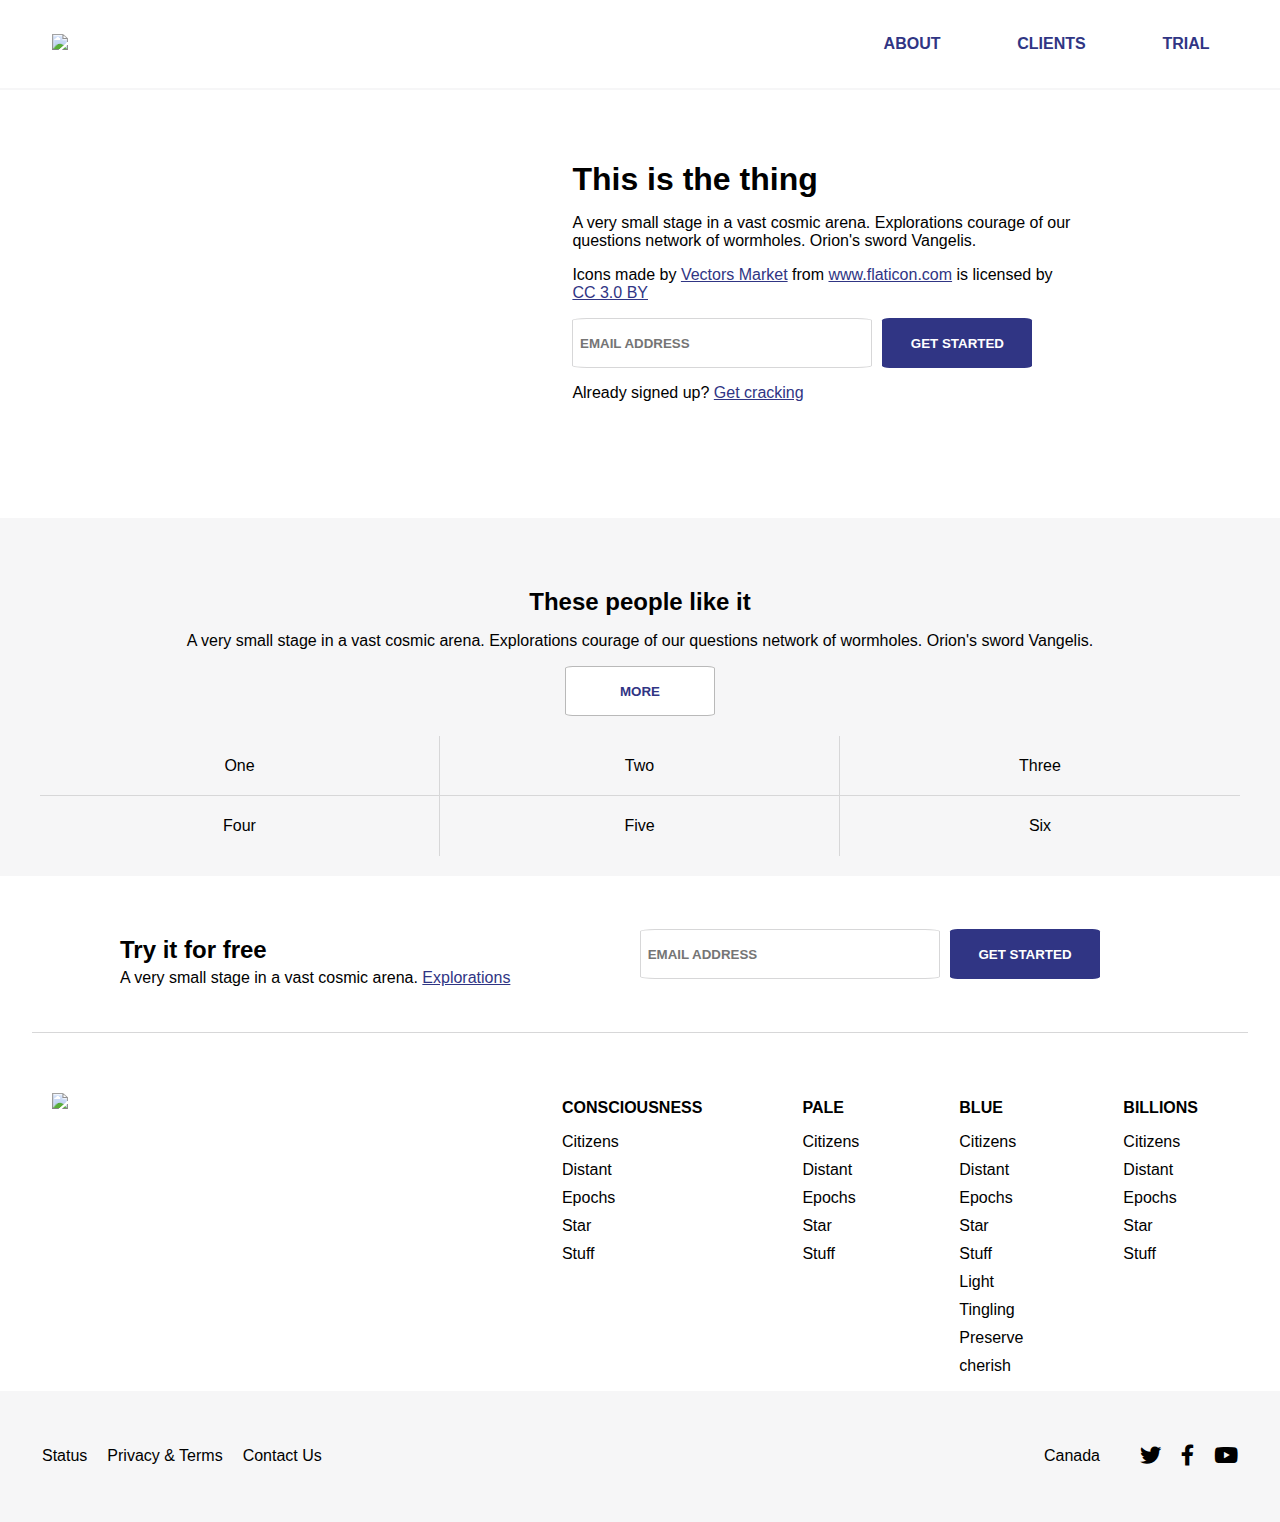
==== commit bbf8eb17: "layout, icons, details" ====
--- a/FCC_product_landing_page_slack/index.html
+++ b/FCC_product_landing_page_slack/index.html
@@ -6,7 +6,8 @@
   <title>Product Landing Page- FCC: Test Suite Template</title>
   
   
-  
+  <link rel='stylesheet prefetch' href='https://use.fontawesome.com/releases/v5.0.8/css/all.css'>
+
       <link rel="stylesheet" href="css/style.css">
 
   
@@ -45,13 +46,13 @@
 	<div class="logo">
 			<img src="https://image.flaticon.com/icons/svg/234/234079.svg">
 		</div>
-	<div class="hamburger" id="menu-hamburger"><p>𝗫</p></div>
+	<div class="hamburger" id="menu-hamburger"><p>X</p></div>
 	</div>
 	</div>
 		<div class="menu-links menu-links--full ">
-			<a href="#video" class="nav-link">video</a>
-			<a href="#form" class="nav-link">form</a>
-			<a href="#footer" class="nav-link">footer</a>
+			<a href="#about-anchor" class="nav-link">About</a>
+			<a href="#clients-anchor" class="nav-link">Clients</a>
+			<a href="#trial-anchor" class="nav-link">Trial</a>
 	</div>
 	
 </nav>
@@ -63,21 +64,22 @@
 			<img id="header-img" src="https://image.flaticon.com/icons/svg/234/234079.svg">
 		</div>
 		<div class="menu-links">
-			<a href="#video" class="nav-link">video</a>
-			<a href="#form" class="nav-link">form</a>
-			<a href="#footer" class="nav-link">footer</a>
+		<a href="#about-anchor" class="nav-link">About</a>
+			<a href="#clients-anchor" class="nav-link">Clients</a>
+			<a href="#trial-anchor" class="nav-link">Trial</a>
 		</div>
 		<div class="hamburger" id="page-hamburger"><p>☰</p></div>
 	</nav>
 </header>
 <main>
+	
 	<div class="section section--top">
+		<a id="about-anchor"></a>
 		<div class="info-form info-form--top">
 			<div class="info">
 				<h1> This is the thing</h1>
-				<p>Next up social media icons<a href="https://fontawesome.com/icons?d=gallery" target="_blank">from Font Awesome</a></p>
 				<p>A very small stage in a vast cosmic arena. Explorations courage of our questions network of wormholes. Orion's sword Vangelis.</p> 
-				<p>Icons made by <a href="https://www.flaticon.com/authors/vectors-market" title="Vectors Market">Vectors Market</a> from <a href="https://www.flaticon.com/" title="Flaticon">www.flaticon.com</a> is licensed by <a href="http://creativecommons.org/licenses/by/3.0/" title="Creative Commons BY 3.0" target="_blank">CC 3.0 BY</a>
+				<p>Icons made by <a href="https://www.flaticon.com/authors/vectors-market" title="Vectors Market" target="_blank">Vectors Market</a> from <a href="https://www.flaticon.com/" title="Flaticon" target="_blank">www.flaticon.com</a> is licensed by <a href="http://creativecommons.org/licenses/by/3.0/" title="Creative Commons BY 3.0" target="_blank">CC 3.0 BY</a>
 				</p>
 			</div>
 			<div class="form-container">
@@ -96,10 +98,13 @@
 				<iframe src="https://www.youtube.com/embed/9RJZMSsH7-g" allowfullscreen id="video"></iframe>
 			</div>
 		</div>
-	</div>
-
-	<div class="section section--clients">
+
+	</div>
+
+	<div class="section section--clients" id="clients">
+			<a id="clients-anchor"></a>
 		<div class="section--clients-content">
+				
 		<h2> These people like it </h2>
 		<p> A very small stage in a vast cosmic arena. Explorations courage of our questions network of wormholes. Orion's sword Vangelis.</p>
 		<button class="button button--more">More</button>
@@ -119,7 +124,8 @@
 		</div>
 	</div>
 	</div>
-	<div class="section section--free-try">
+	<div class="section section--free-try" id="trial">
+		<a id="trial-anchor"></a>
 		<div class="free-text">
 			<h2> Try it for free</h2>
 			<p> A very small stage in a vast cosmic arena. <a href="#">Explorations</a> </p>
@@ -198,9 +204,9 @@
 	</div>
 	<div class="social">
 		<ul>
-			<li><a href="#">F</a></li>
-			<li><a href="#">T</a></li>
-				<li><a href="#">LI</a></li>
+			<li><a href="#"><i class="fab fa-twitter fa-lg"></i></a></li>
+			<li><a href="#"><i class="fab fa-facebook-f fa-lg"></i></a></li>
+			<li><a href="#"><i class="fab fa-youtube fa-lg"></i></a></li>
 		</ul>
 	</div>
 	</div>
--- a/FCC_product_landing_page_slack/css/style.css
+++ b/FCC_product_landing_page_slack/css/style.css
@@ -14,6 +14,10 @@
 	flex-direction: column;
 	align-items: center;
 	font-family: "helvetica", "arial", sans-serif;
+}
+#about-anchor, #clients-anchor, #trial-anchor{
+  position: absolute;
+  top: -90px;
 }
 h1, h2{
 	margin-bottom: 0px;
@@ -96,6 +100,7 @@
 .section{
 	display: flex;
 	padding-top: 50px; 
+	position: relative;
 }
 
 .button{
@@ -416,9 +421,9 @@
 }
 .menu-links--full {
 	display: flex;
-	flex-direction: column;
+	flex-flow: column wrap;
 	align-items: flex-start;
-	justify-content: center;
+	justify-content: flex-start;
 	width: 100%;
 }
 .menu-links--full a{
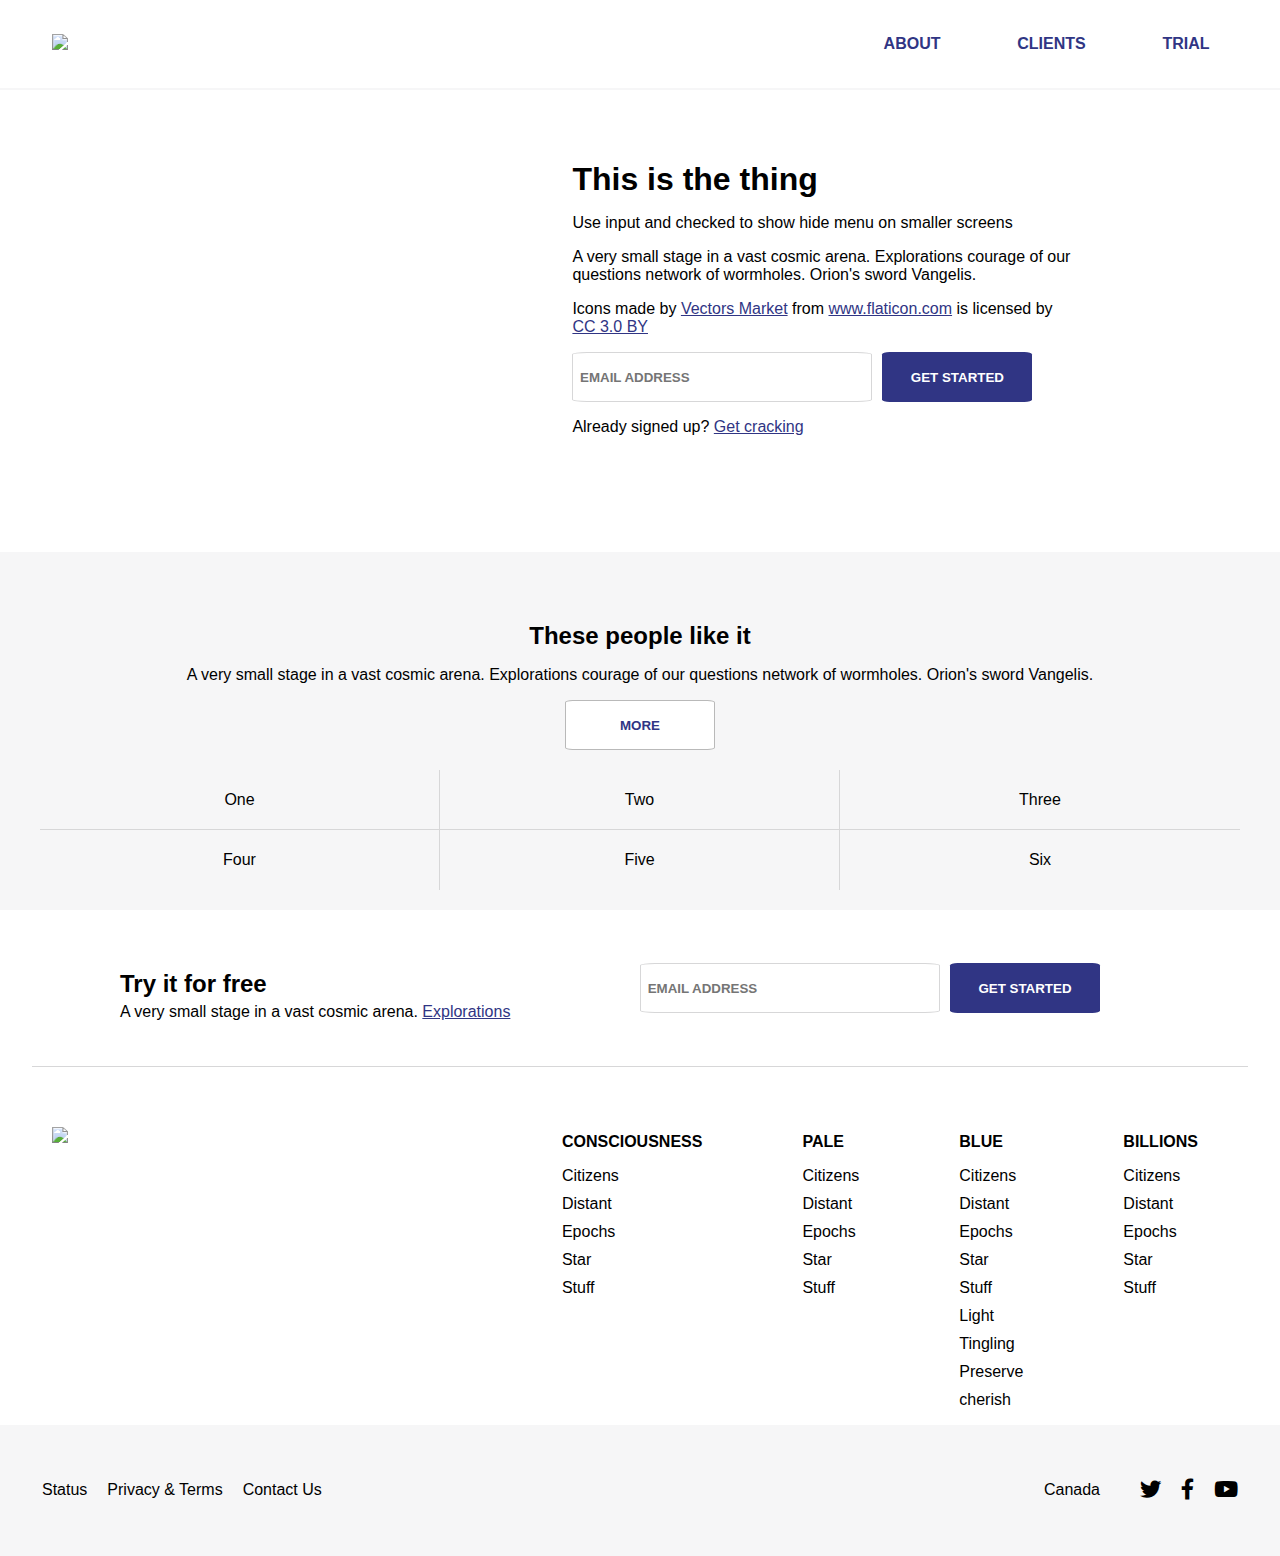
==== commit a2edba4e: "smooth scrolling" ====
--- a/FCC_product_landing_page_slack/index.html
+++ b/FCC_product_landing_page_slack/index.html
@@ -78,6 +78,7 @@
 		<div class="info-form info-form--top">
 			<div class="info">
 				<h1> This is the thing</h1>
+				<p>Use input and checked to show hide menu on smaller screens</p>
 				<p>A very small stage in a vast cosmic arena. Explorations courage of our questions network of wormholes. Orion's sword Vangelis.</p> 
 				<p>Icons made by <a href="https://www.flaticon.com/authors/vectors-market" title="Vectors Market" target="_blank">Vectors Market</a> from <a href="https://www.flaticon.com/" title="Flaticon" target="_blank">www.flaticon.com</a> is licensed by <a href="http://creativecommons.org/licenses/by/3.0/" title="Creative Commons BY 3.0" target="_blank">CC 3.0 BY</a>
 				</p>
--- a/FCC_product_landing_page_slack/css/style.css
+++ b/FCC_product_landing_page_slack/css/style.css
@@ -14,6 +14,7 @@
 	flex-direction: column;
 	align-items: center;
 	font-family: "helvetica", "arial", sans-serif;
+	scroll-behavior: smooth;
 }
 #about-anchor, #clients-anchor, #trial-anchor{
   position: absolute;
